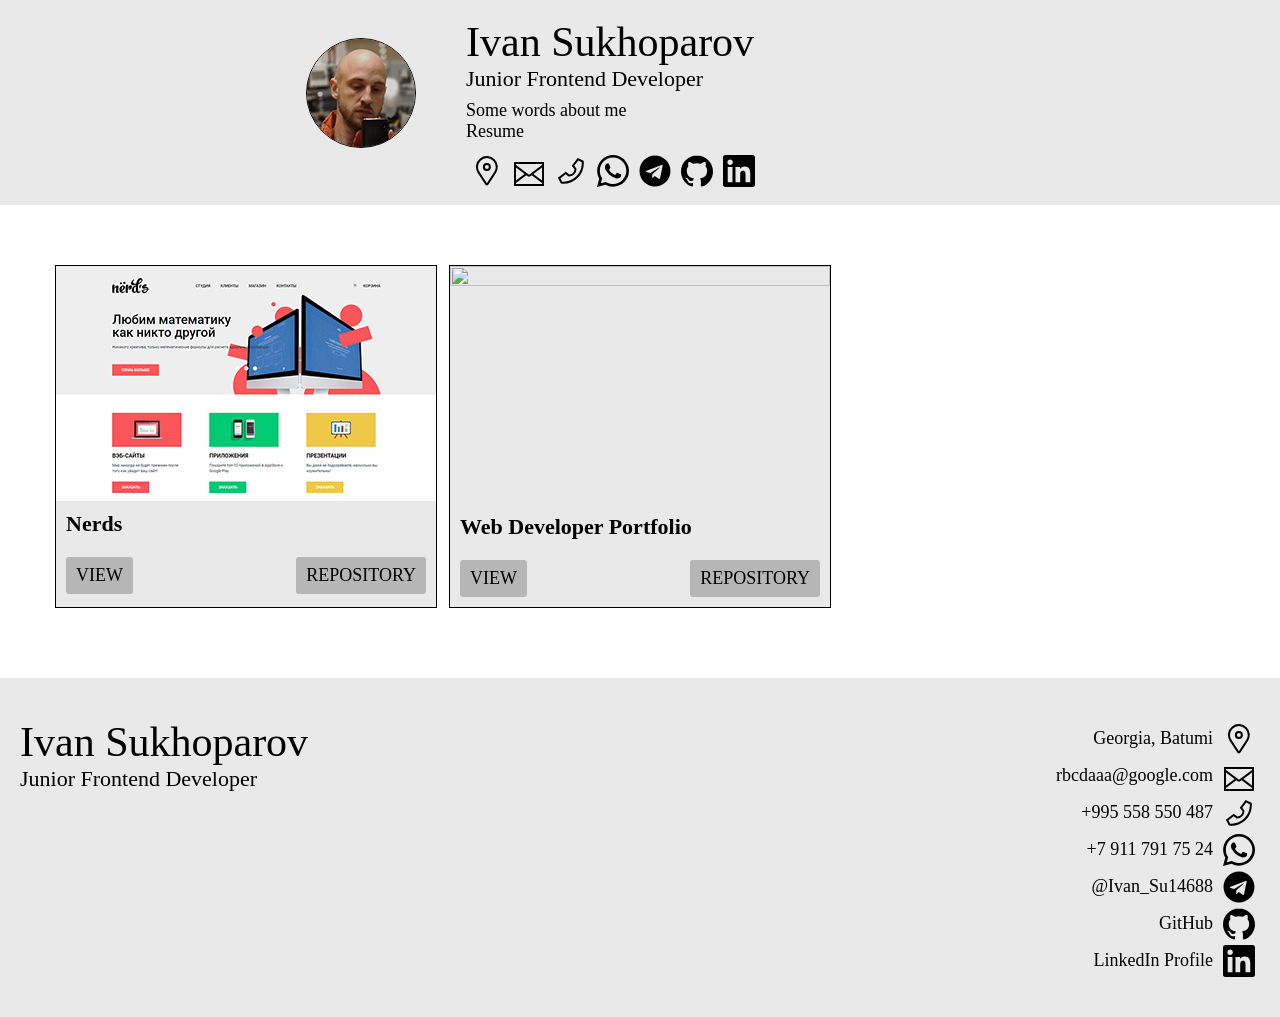
==== index.html @ c46b0b01 "content: added images and added href to links" ====
<!DOCTYPE html>
<html lang="ru">

<head>
    <meta charset="utf-8" />
    <meta name="viewport" content="width=device-width, initial-scale=1">
    <title>Sukhoparov Ivan - Frontend Portfolio</title>
    <link rel="stylesheet" href="source/css/style.css" />
</head>

<body class="page">

    <header class="page__header header">
        <div class="header__wrapper">
            <div class="header__avatar">
                <img class="header__avatar-img" src="source/img/avatar-108.jpg" width="108" height="108"
                    alt="Profile photogaph">
            </div>
            <div class="header__info">
                <p class="header__name">Ivan Sukhoparov</p>
                <p class="header__position">Junior Frontend Developer</p>
                <p class="header__description"> Some words about me</p>
                <a class="header__link">Resume</a>
                <div class="header__contacts contacts">
                    <a href="https://goo.gl/maps/XXBjU4BSbaSxKEi2A" class="contacts__link contacts__link--place">
                        <img class="contacts__icon" src="source/img/icons/location-pin.svg" width="32" height="32">
                        <p class="contacts__text hidden"> Georgia, Batumi</p>
                    </a>
                    <a href="mailto:rbcdaaa@gmail.com" class="contacts__link contacts__link--email">
                        <img class="contacts__icon" src="source/img/icons/envelope-closed.svg" width="32" height="32">
                        <p class="contacts__text hidden">rbcdaaa@google.com</p>
                    </a>
                    <a href="tel:+995558550487" class="contacts__link contacts__link--phone">
                        <img class="contacts__icon" src="source/img/icons/phone.svg" width="32" height="32">
                        <p class="contacts__text hidden">+995 558 550 487</p>
                    </a>
                    <a href="https://wa.me/995558550487" class="contacts__link contacts__link--whatsapp">
                        <img class="contacts__icon" src="source/img/icons/whatsapp.svg" width="32" height="32">
                        <p class="contacts__text hidden">+995 558 550 487</p>
                    </a>
                    <a href="https://t.me/ivan_Su14688" class="contacts__link contacts__link--telegram">
                        <img class="contacts__icon" src="source/img/icons/telegram.svg" width="32" height="32">
                        <p class="contacts__text hidden">@Ivan_Su14688</p>
                    </a>
                    <a href="https://github.com/ivansukhoparov" class="contacts__link contacts__link--git">
                        <img class="contacts__icon" src="source/img/icons/github.svg" width="32" height="32">
                        <p class="contacts__text hidden">GitHub</p>
                    </a>
                    <a href="https://www.linkedin.com/in/ivan-sukhoparov-041a1476/"
                        class="contacts__link contacts__link--linkedin">
                        <img class="contacts__icon" src="source/img/icons/linkedin.svg" width="32" height="32">
                        <p class="contacts__text hidden">LinkedIn Profile</p>
                    </a>
                </div>

            </div>

        </div>
    </header>

    <main class="page__content content">
        <section class="portfolio">
            <ul class="portfolio__list">

                <li class="portfolio__item ">
                    <img class="portfolio__thumbnail" src="source/img/portfolio/nerds-380.jpg" width="400" height="250">
                    <p class="portfolio__title">Nerds</p>
                    <div class="portfolio__wrapper">
                        <a class="portfolio__link" href="#">View</a>
                        <a class="portfolio__link" href="#">Repository</a>
                    </div>
                </li>
                <li class="portfolio__item ">
                    <img class="portfolio__thumbnail" src="https://via.placeholder.com/400x250" width="400"
                        height="250">
                    <p class="portfolio__title">Web Developer Portfolio</p>
                    <div class="portfolio__wrapper">
                        <a class="portfolio__link" href="#">View</a>
                        <a class="portfolio__link" href="#">Repository</a>
                    </div>
                </li>

            </ul>
        </section>

    </main>

    <footer class="page__footer footer">
        <div class="footer__info">
            <p class="footer__name">Ivan Sukhoparov</p>
            <p class="footer__position">Junior Frontend Developer</p>
        </div>
        <div class="footer__contacts contacts">
            <ul class="contacts__list">
                <li class="contacts__item ">
                    <a href="https://goo.gl/maps/XXBjU4BSbaSxKEi2A"
                        class="contacts__link contacts__link--footer contacts__link--place">
                        <p class="contacts__text"> Georgia, Batumi</p>
                        <img class="contacts__icon" src="source/img/icons/location-pin.svg" width="32" height="32">

                    </a>
                </li>
                <li class="contacts__item">
                    <a href="mailto:rbcdaaa@gmail.com"
                        class="contacts__link contacts__link--footer contacts__link--email">
                        <p class="contacts__text">rbcdaaa@google.com</p>
                        <img class="contacts__icon" src="source/img/icons/envelope-closed.svg" width="32" height="32">

                    </a>
                </li>
                <li class="contacts__item">
                    <a href="tel:+995558550487" class="contacts__link contacts__link--footer contacts__link--phone">
                        <p class="contacts__text">+995 558 550 487</p>
                        <img class="contacts__icon" src="source/img/icons/phone.svg" width="32" height="32">

                    </a>
                </li>
                <li class="contacts__item">
                    <a href="https://wa.me/995558550487"
                        class="contacts__link contacts__link--footer contacts__link--whatsapp">
                        <p class="contacts__text">+7 911 791 75 24</p>
                        <img class="contacts__icon" src="source/img/icons/whatsapp.svg" width="32" height="32">

                    </a>
                </li>
                <li class="contacts__item">
                    <a href="https://t.me/ivan_Su14688"
                        class="contacts__link contacts__link--footer contacts__link--telegram">
                        <p class="contacts__text">@Ivan_Su14688</p>
                        <img class="contacts__icon" src="source/img/icons/telegram.svg" width="32" height="32">

                    </a>
                </li>
                <li class="contacts__item">
                    <a href="https://github.com/ivansukhoparov"
                        class="contacts__link contacts__link--footer contacts__link--git">
                        <p class="contacts__text">GitHub</p>
                        <img class="contacts__icon" src="source/img/icons/github.svg" width="32" height="32">

                    </a>
                </li>
                <li class="contacts__item">
                    <a href="https://www.linkedin.com/in/ivan-sukhoparov-041a1476/"
                        class="contacts__link contacts__link--footer contacts__link--linkedin">
                        <p class="contacts__text">LinkedIn Profile</p>
                        <img class="contacts__icon" src="source/img/icons/linkedin.svg" width="32" height="32">

                    </a>
                </li>

            </ul>






        </div>
    </footer>

</body>

</html>
---- source/css/style.css ----
p {
    margin: 0;
    padding: 0;
}

.hidden {
    display: none;
}

a {
    color: #000000;
    text-decoration: none;
}

a:hover,
a:focus {
    color: #686868;
    text-decoration: underline;
}

a:hover .contacts__text {
    display: block;
}




.page {
    display: flex;
    flex-direction: column;
    min-width: 320px;
    max-width: 1980px;
    padding: 0;
    margin: 0;
    background-color: #ffffff;
    font-size: 18px;
}

@media (min-width: 768px) {}

.header {
    display: flex;
    flex: 1 1 auto;
    width: 100%;
    background-color: #e9e9e9;
}

.header__wrapper {
    display: flex;
    flex-direction: column;
    margin: 18px auto;
}

@media (min-width: 768px) {
    .header__wrapper {
        width: 768px;
        flex-direction: row;
    }
}

.header__avatar {
    margin: 20px 50px;
    display: flex;
}

.header__avatar-img {
    margin: 0 auto;
    border: 1px solid black;
    border-radius: 50%;
}

.header__info {
    display: flex;
    flex-direction: column;
}

.header__name {
    text-align: center;
    font-size: 42px;
}

@media (min-width: 768px) {
    .header__name {
        text-align: left;
    }
}

.header__position {
    text-align: center;
    font-size: 22px;
}

@media (min-width: 768px) {
    .header__position {
        text-align: left;
    }

}

.header__description {
    margin: 8px 0 0 0;
}

.header__link {
    margin: 0 0 8px 0;
}

.contacts {
    display: flex;
    flex-direction: row;
}

.contacts__list {
    margin: 0;
    padding: 0;
    list-style: none;
}

.contacts__link {
    display: flex;
    align-items: center;
    margin: 5px 5px 0 5px;
    cursor: pointer;
}

.contacts__link--footer {
    flex-direction: row;
    justify-content: flex-end;
}

.contacts__icon {
    width: 32px;
    height: 32px;
}

.contacts__text {
    padding: 0 10px
}

.content {
    margin: 40px 0;
    display: flex;
    flex-direction: column;
    align-items: center;
}

.portfolio {
    padding: 20px;
}

@media (min-width: 768px) {
    .portfolio {
        padding: 20px 0;
        width: 720px;
    }
}

@media (min-width: 1200px) {
    .portfolio {
        width: 1170px;
    }
}

.portfolio__list {
    list-style: none;
    margin: 0;
    padding: 0;
    display: flex;
    flex-direction: row;
    flex-wrap: wrap;


}

.portfolio__item {
    display: flex;
    flex-direction: column;
    margin-bottom: 10px;
    background-color: #e9e9e9;
    border: 1px solid #000000;
}


@media (min-width: 768px) {
    .portfolio__item {
        width: 350px;
        margin-right: 12px;
    }

    .portfolio__item:nth-child(3n) {
        margin-right: 12px;
    }

    .portfolio__item:nth-child(2n) {
        margin-right: 0;
    }

}

@media (min-width: 1200px) {
    .portfolio__item {
        width: 380px;
        margin-right: 12px;
    }

    .portfolio__item:nth-child(2n) {
        margin-right: 12px;
    }

    .portfolio__item:nth-child(3n) {
        margin-right: 0;
    }
}

.portfolio__thumbnail {
    width: 100%;
    height: auto;
}

.portfolio__wrapper {
    padding: 10px;
    display: flex;
    flex-direction: row;
    justify-content: space-between;

}

.portfolio__link {
    display: block;
    padding: 8px 10px;
    background-color: #b6b6b6;
    border-radius: 3px;

    color: #000000;
    text-decoration: none;
    text-transform: uppercase;
}

.portfolio__link:hover,
.portfolio__link:focus {
    background-color: #cecece;
    text-decoration: none;
}

.portfolio__title {
    padding: 10px;
    font-size: 22px;
    font-weight: bold;
}

.portfolio__description {
    padding: 10px;

}


.footer {
    padding: 40px 20px;
    background-color: #e9e9e9;
    display: flex;
    flex-direction: row;
    justify-content: space-between;


}

.footer__name {
    font-size: 42px;
}

.footer__position {
    font-size: 22px;
}
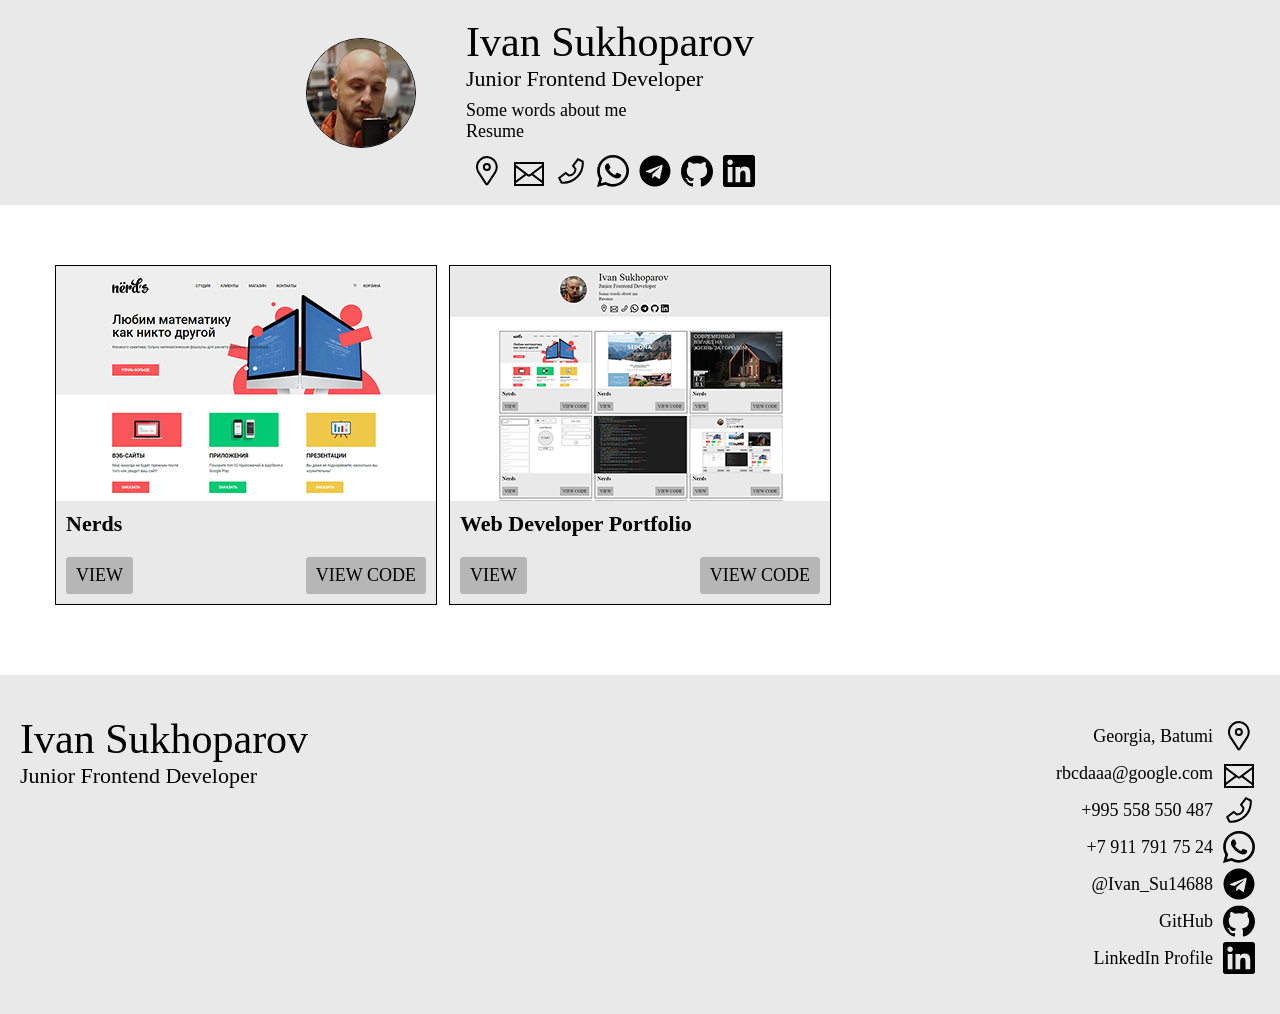
==== commit 43ed7cba: "content: added portfolio items - nerds and this" ====
--- a/index.html
+++ b/index.html
@@ -63,20 +63,21 @@
             <ul class="portfolio__list">
 
                 <li class="portfolio__item ">
-                    <img class="portfolio__thumbnail" src="source/img/portfolio/nerds-380.jpg" width="400" height="250">
+                    <img class="portfolio__thumbnail" src="source/img/portfolio/nerds-380.jpg" width="380" height="235">
                     <p class="portfolio__title">Nerds</p>
                     <div class="portfolio__wrapper">
-                        <a class="portfolio__link" href="#">View</a>
-                        <a class="portfolio__link" href="#">Repository</a>
+                        <a class="portfolio__link" href="source/content/01nerds/index.html">View</a>
+                        <a class="portfolio__link" href="https://github.com/ivansukhoparov/017-01-nerds">View code</a>
                     </div>
                 </li>
+
                 <li class="portfolio__item ">
-                    <img class="portfolio__thumbnail" src="https://via.placeholder.com/400x250" width="400"
-                        height="250">
+                    <img class="portfolio__thumbnail" src="source/img/portfolio/fdwp-380.jpg" width="380" height="235">
                     <p class="portfolio__title">Web Developer Portfolio</p>
                     <div class="portfolio__wrapper">
                         <a class="portfolio__link" href="#">View</a>
-                        <a class="portfolio__link" href="#">Repository</a>
+                        <a class="portfolio__link"
+                            href="https://github.com/ivansukhoparov/ivansukhoparov.github.io">View code</a>
                     </div>
                 </li>
 
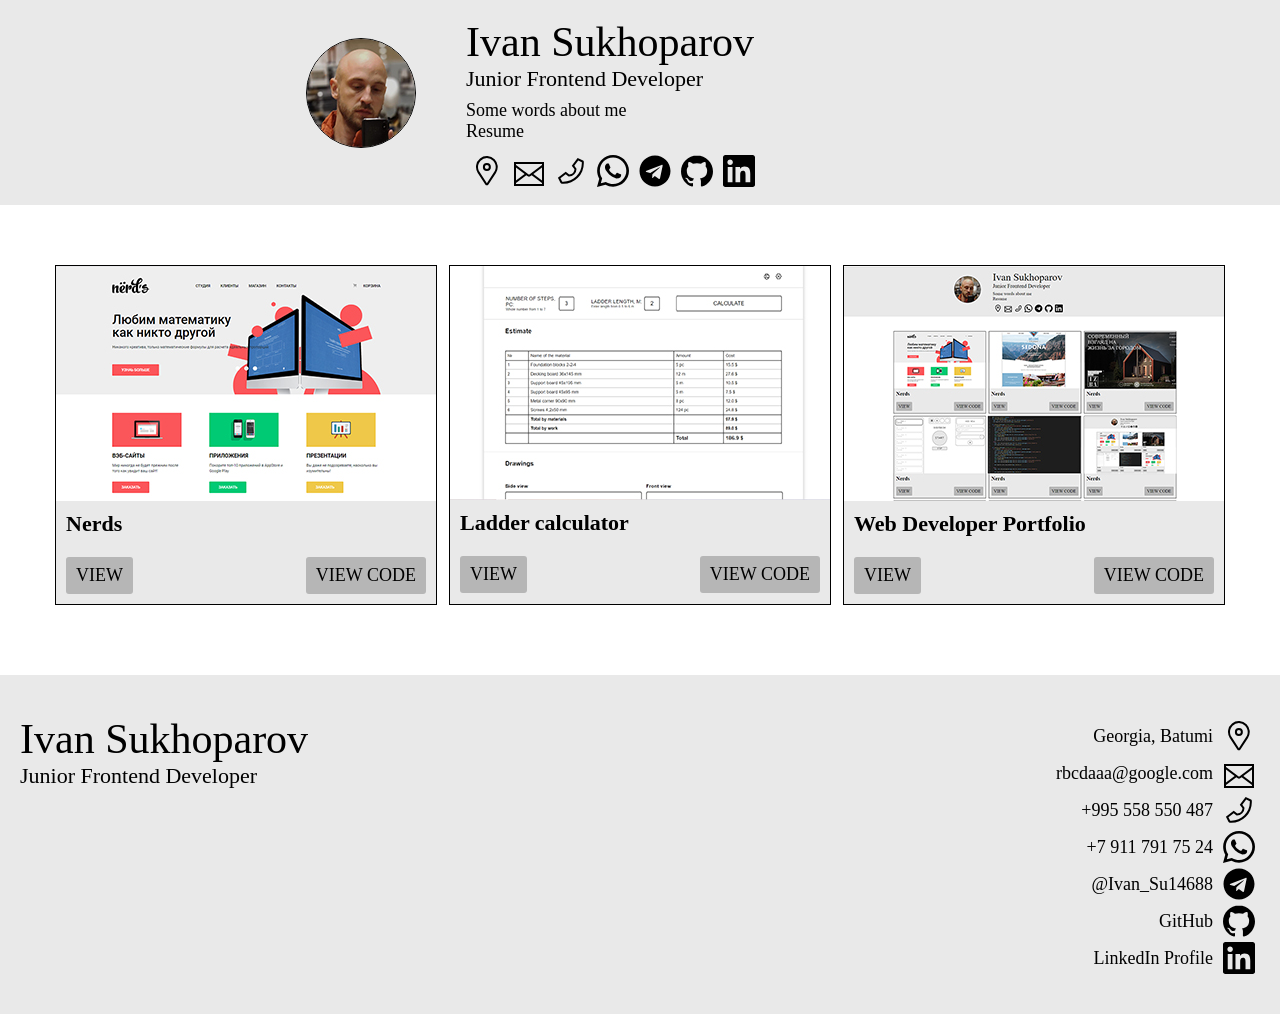
==== commit cbab962f: "add: added links to ladder calculator" ====
--- a/index.html
+++ b/index.html
@@ -66,8 +66,19 @@
                     <img class="portfolio__thumbnail" src="source/img/portfolio/nerds-380.jpg" width="380" height="235">
                     <p class="portfolio__title">Nerds</p>
                     <div class="portfolio__wrapper">
-                        <a class="portfolio__link" href="source/content/01nerds/index.html">View</a>
+                        <a class="portfolio__link" href="source/content/nerds/index.html">View</a>
                         <a class="portfolio__link" href="https://github.com/ivansukhoparov/017-01-nerds">View code</a>
+                    </div>
+                </li>
+
+                <li class="portfolio__item ">
+                    <img class="portfolio__thumbnail" src="source/img/portfolio/ld-380.jpg" width="380" height="235">
+                    <p class="portfolio__title">Ladder calculator</p>
+                    <div class="portfolio__wrapper">
+                        <a class="portfolio__link" href="source/content/ladder-calculator/index.html">View</a>
+                        <a class="portfolio__link" href="https://github.com/ivansukhoparov/019-05-ladder-calculator">
+                            View code
+                        </a>
                     </div>
                 </li>
 
--- a/source/css/style.css
+++ b/source/css/style.css
@@ -22,9 +22,6 @@
     display: block;
 }
 
-
-
-
 .page {
     display: flex;
     flex-direction: column;
@@ -43,6 +40,9 @@
     flex: 1 1 auto;
     width: 100%;
     background-color: #e9e9e9;
+    background-position: center;
+    background-repeat: no-repeat;
+    background-size: cover;
 }
 
 .header__wrapper {
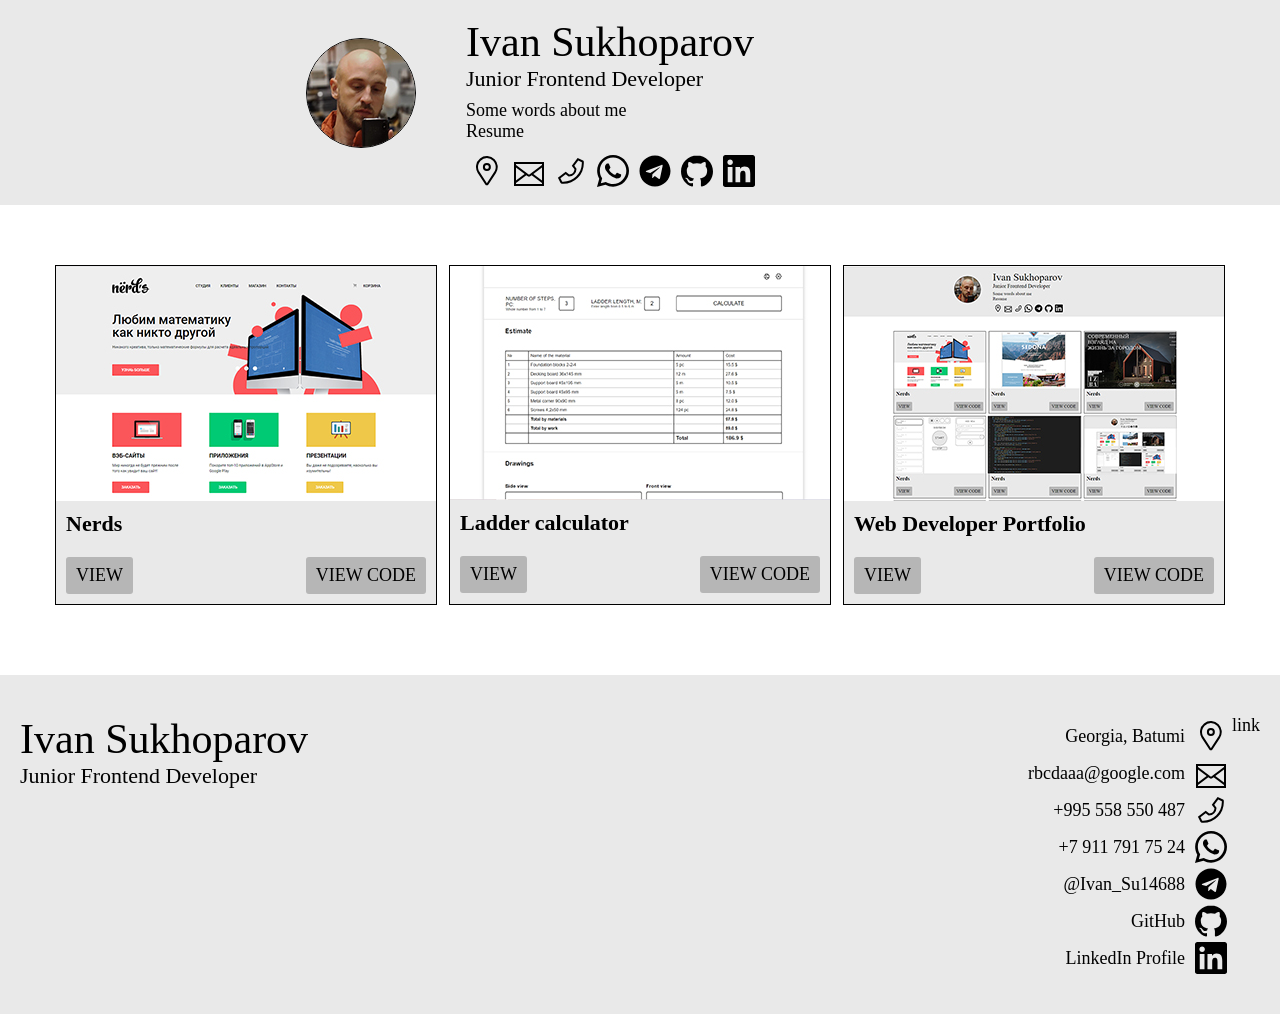
==== commit fc00437a: "_" ====
--- a/index.html
+++ b/index.html
@@ -161,9 +161,7 @@
                 </li>
 
             </ul>
-
-
-
+            <a href="sign-in.html">link</a>
 
 
 
@@ -172,4 +170,4 @@
 
 </body>
 
-</html>+</html>
--- a/source/css/style.css
+++ b/source/css/style.css
@@ -16,10 +16,6 @@
 a:focus {
     color: #686868;
     text-decoration: underline;
-}
-
-a:hover .contacts__text {
-    display: block;
 }
 
 .page {
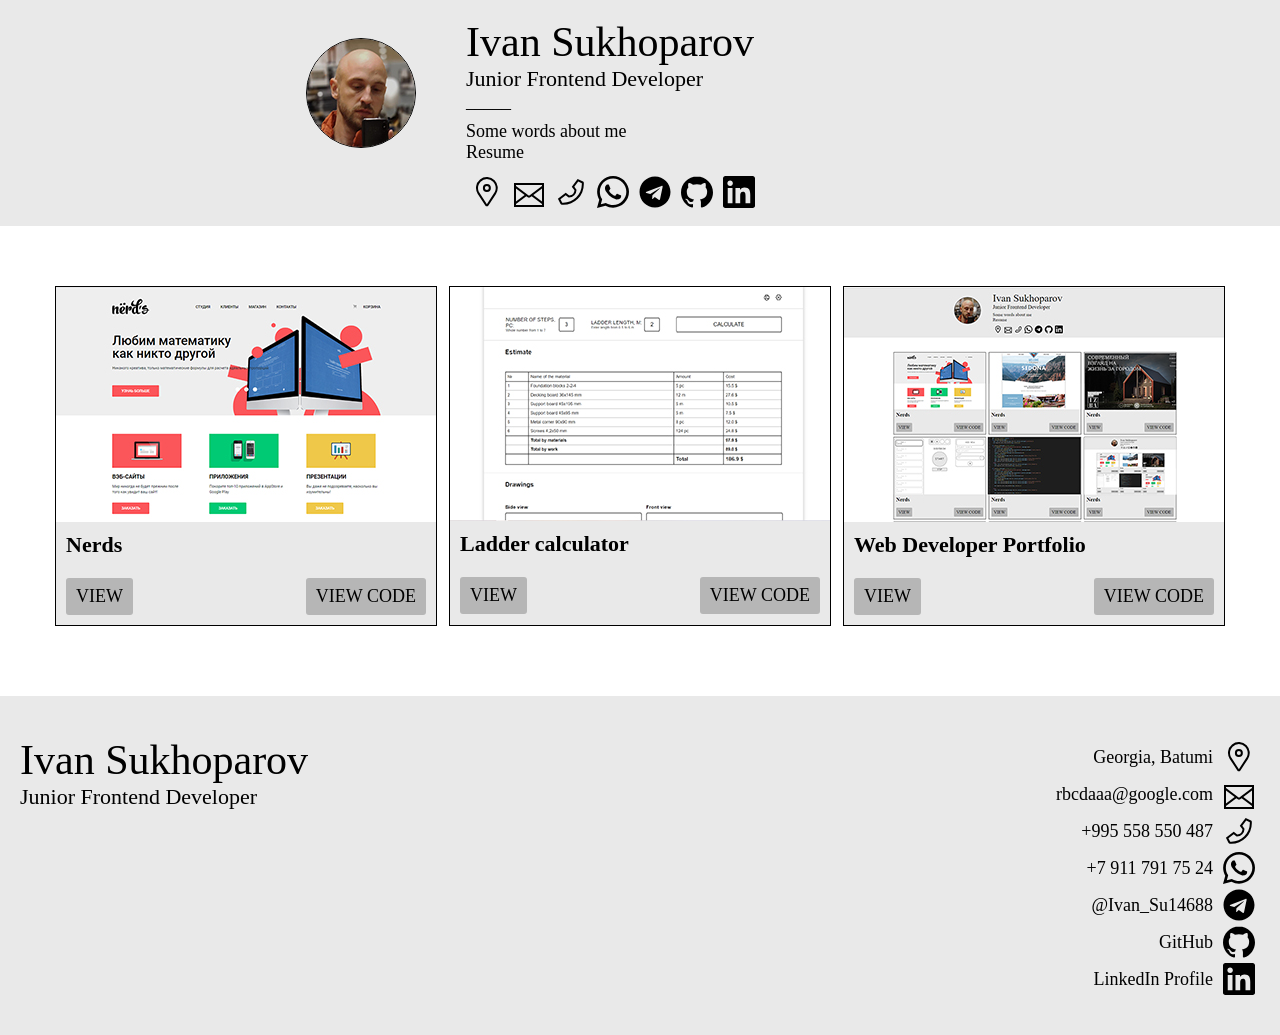
==== commit f920b51e: "_" ====
--- a/index.html
+++ b/index.html
@@ -5,6 +5,7 @@
     <meta charset="utf-8" />
     <meta name="viewport" content="width=device-width, initial-scale=1">
     <title>Sukhoparov Ivan - Frontend Portfolio</title>
+
     <link rel="stylesheet" href="source/css/style.css" />
 </head>
 
@@ -19,6 +20,7 @@
             <div class="header__info">
                 <p class="header__name">Ivan Sukhoparov</p>
                 <p class="header__position">Junior Frontend Developer</p>
+                <a href="sign-in.html">_____</a>
                 <p class="header__description"> Some words about me</p>
                 <a class="header__link">Resume</a>
                 <div class="header__contacts contacts">
@@ -161,7 +163,7 @@
                 </li>
 
             </ul>
-            <a href="sign-in.html">link</a>
+
 
 
 
